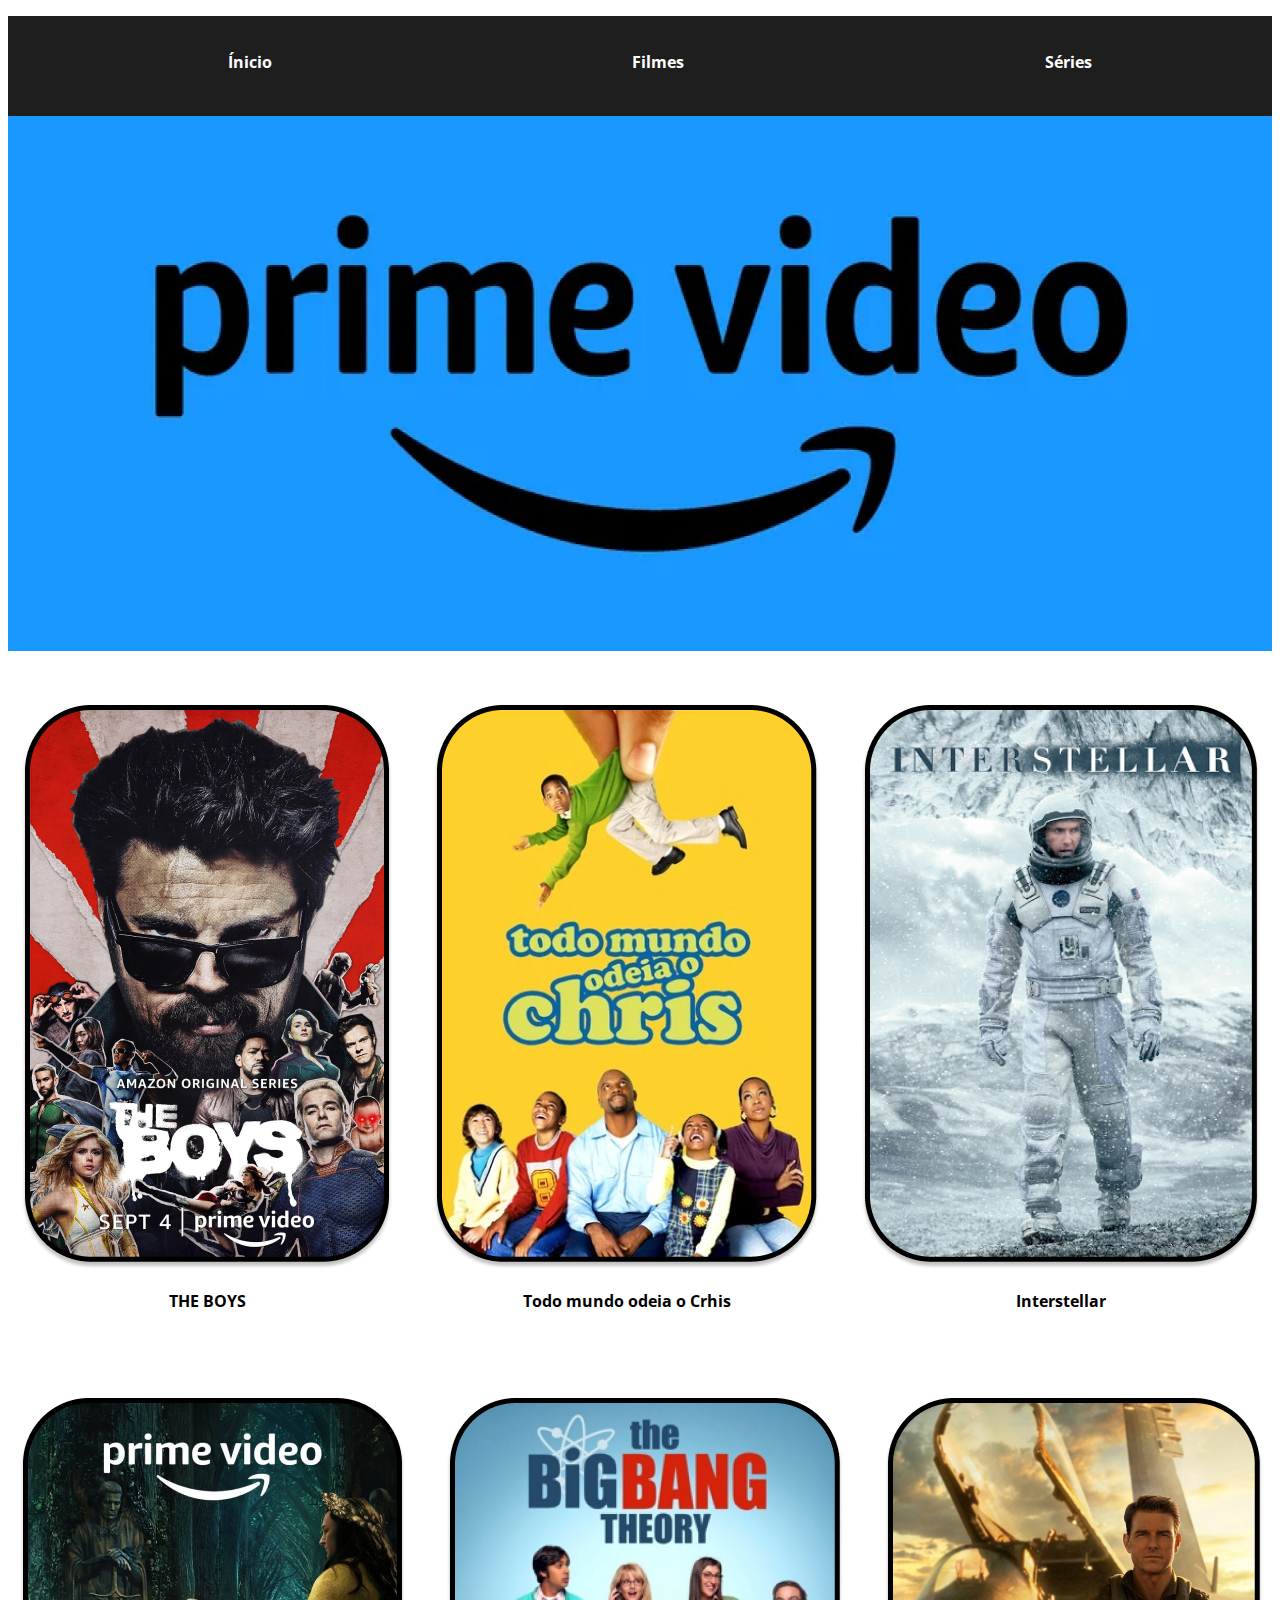
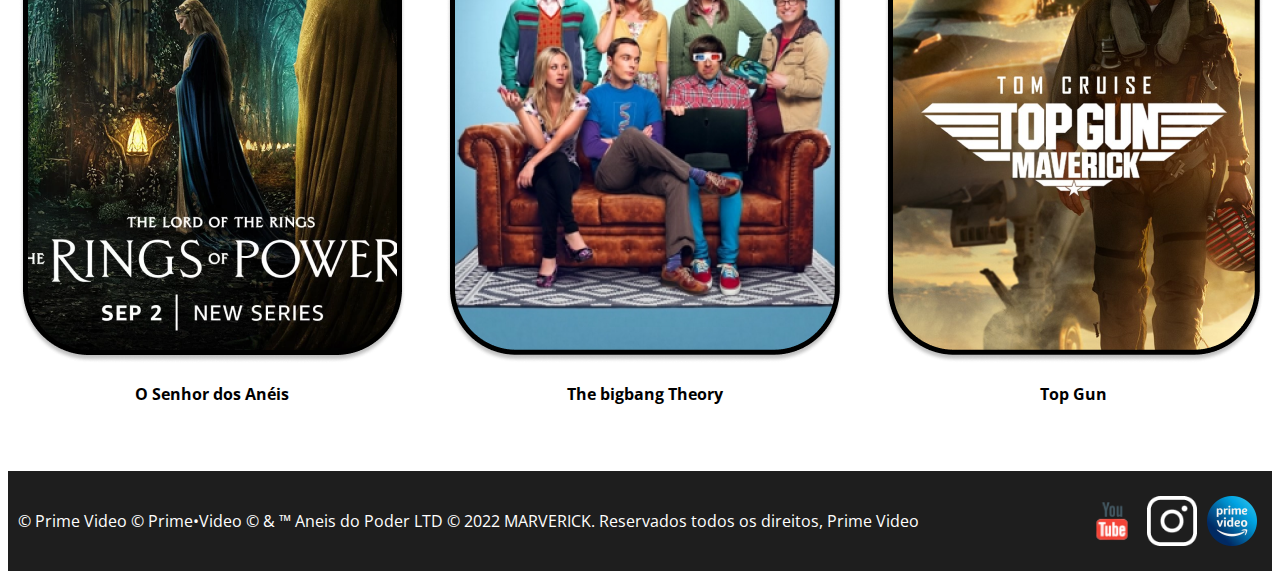
==== PrimeVideoDesafio/index.html @ e17642bd "1 desafio do curso da Vai na web" ====
<!DOCTYPE html>
<html lang="pt-br">
<head>
    <meta charset="UTF-8">
    <meta name="viewport" content="width=device-width, initial-scale=1.0">
    <title>Prime Video</title>
    <link rel="stylesheet" href="css/index.css">
    <link rel="preconnect" href="https://fonts.googleapis.com">
    <link rel="preconnect" href="https://fonts.gstatic.com" crossorigin>
    <link href="https://fonts.googleapis.com/css2?family=Open+Sans:wght@300;500;600&family=Poppins:wght@100;300;500&family=Roboto:wght@100;300;500;700&display=swap" rel="stylesheet">
</head>

<body>
    <nav>
            <ul id="menu">
                <li><a>Ínicio</a></li>
                <li><a>Filmes</a></li>
                <li><a>Séries</a></li>
            </ul>
        </nav>

    <header>
        <img src="img/image 1.png" alt=""> 
    </header>

    <main>
        <section id="filmes_cards">
            <figure id="navegacao">
                <img src="img/image 10.png" alt="">
            </figure>
        
            <div id="card">
                <img src="img/image 2.png" alt="">
                <p>THE BOYS</p>
            </div>
            <div id="card">
                <img src="img/image 6.png" alt="">
                <p>Todo mundo odeia o Crhis</p>
            </div>
            <div id="card">
                <img src="img/image 4.png" alt="">
                <p>Interstellar</p>
            </div>
            <figure id="navegacao">
                <img src="img/image 9.png" alt="">
            </figure>
        </section>

        <section id="filmes_cards">
            <figure id="navegacao">
                <img src="img/image 11.png" alt="">
            </figure>
            <div id="card">
                <img src="img/image 5.png" alt="">
                <p>O Senhor dos Anéis</p>
            </div>
            <div id="card">
                <img src="img/image 7.png" alt="">
                <p>The bigbang Theory</p>
            </div>
            <div id="card">
                <img src="img/image 3.png" alt="">
                <p>Top Gun</p>
           </div>
            <figure id="navegacao">
                <img src="img/image 12.png" alt="">
            </figure>
        </section>

    </main>

    <footer>
        <div id="social">
            <p>© Prime Video © Prime•Video © & ™ Aneis do Poder LTD © 2022 MARVERICK. Reservados todos os direitos, Prime
                Video</p>
        </div>
    
        <div id="social">
            <a href="https://www.youtube.com/@PrimeVideoBR"> <img src="img/youtube--v1 1.png" alt=""></a>
            <a href="https://www.instagram.com/primevideobr/"> <img src="img/Vector.png" alt=""></a>
            <a href="https://www.primevideo.com/offers/nonprimehomepage/ref=dv_web_force_root?_encoding=UTF8&language=pt_BR"> <img src="img/image 8.png" alt=""></a>
                
        </div>
    </footer>
    
</body>
</html>
---- PrimeVideoDesafio/css/index.css ----
@import url(https://fonts.googleapis.com/css2?family=Open+Sans);

nav{ 
    background-color: #1E1E1E;
    width: 100%;
    height: 100px;  
}

#menu{
    display: flex;
    justify-content: space-around; 
    align-items: center;  
    padding-top: 35px;
    
} 


#menu li{ 
    display: inline-block;
    text-decoration: none;
    color: white;
    font-family: 'Open Sans', sans-serif;
    font-weight: bold;
    
    
}

#menu li:hover{  
    transform: translateY(-7px)
}

header img{
    width: 100%;
    height: 535px;
    top: 197px;
    left: 2px;
    padding-bottom: 30px;
}



section{
    display: flex;
    flex-direction: row;
    width: 100%;
    justify-content: center;
    padding-bottom: 30px;
}

#card{
    padding: 20px 20px 20px 20px;
}

#card img:hover{
    transform: translateY(-7px)
}

#filmes_cards p{
    font-family: 'Open Sans', sans-serif;
    font-weight: bold;
    text-align: center;
}


#navegacao{
    display: flex;
    justify-content: center;
    align-items: center;    
} 

#navegacao img:hover{
    transform: translateY(-5px)
}


footer{
    background-color: #1E1E1E;
    width: 100%;
    height: 100px;
    display: flex;
    justify-content: space-between;
    align-items: center; 
    
}

#social{
    display: flex;
    flex-direction: row;
    font-family: 'Open Sans', sans-serif;
    padding-left: 10px;
    padding-right: 10px;
}

#social p{
    color: white;
    text-align: center;
    vertical-align: middle;
}

#social a img{
    width: 50px;
    height: 50px;
    object-fit: contain;
    float: right;
    padding: 5px;
}
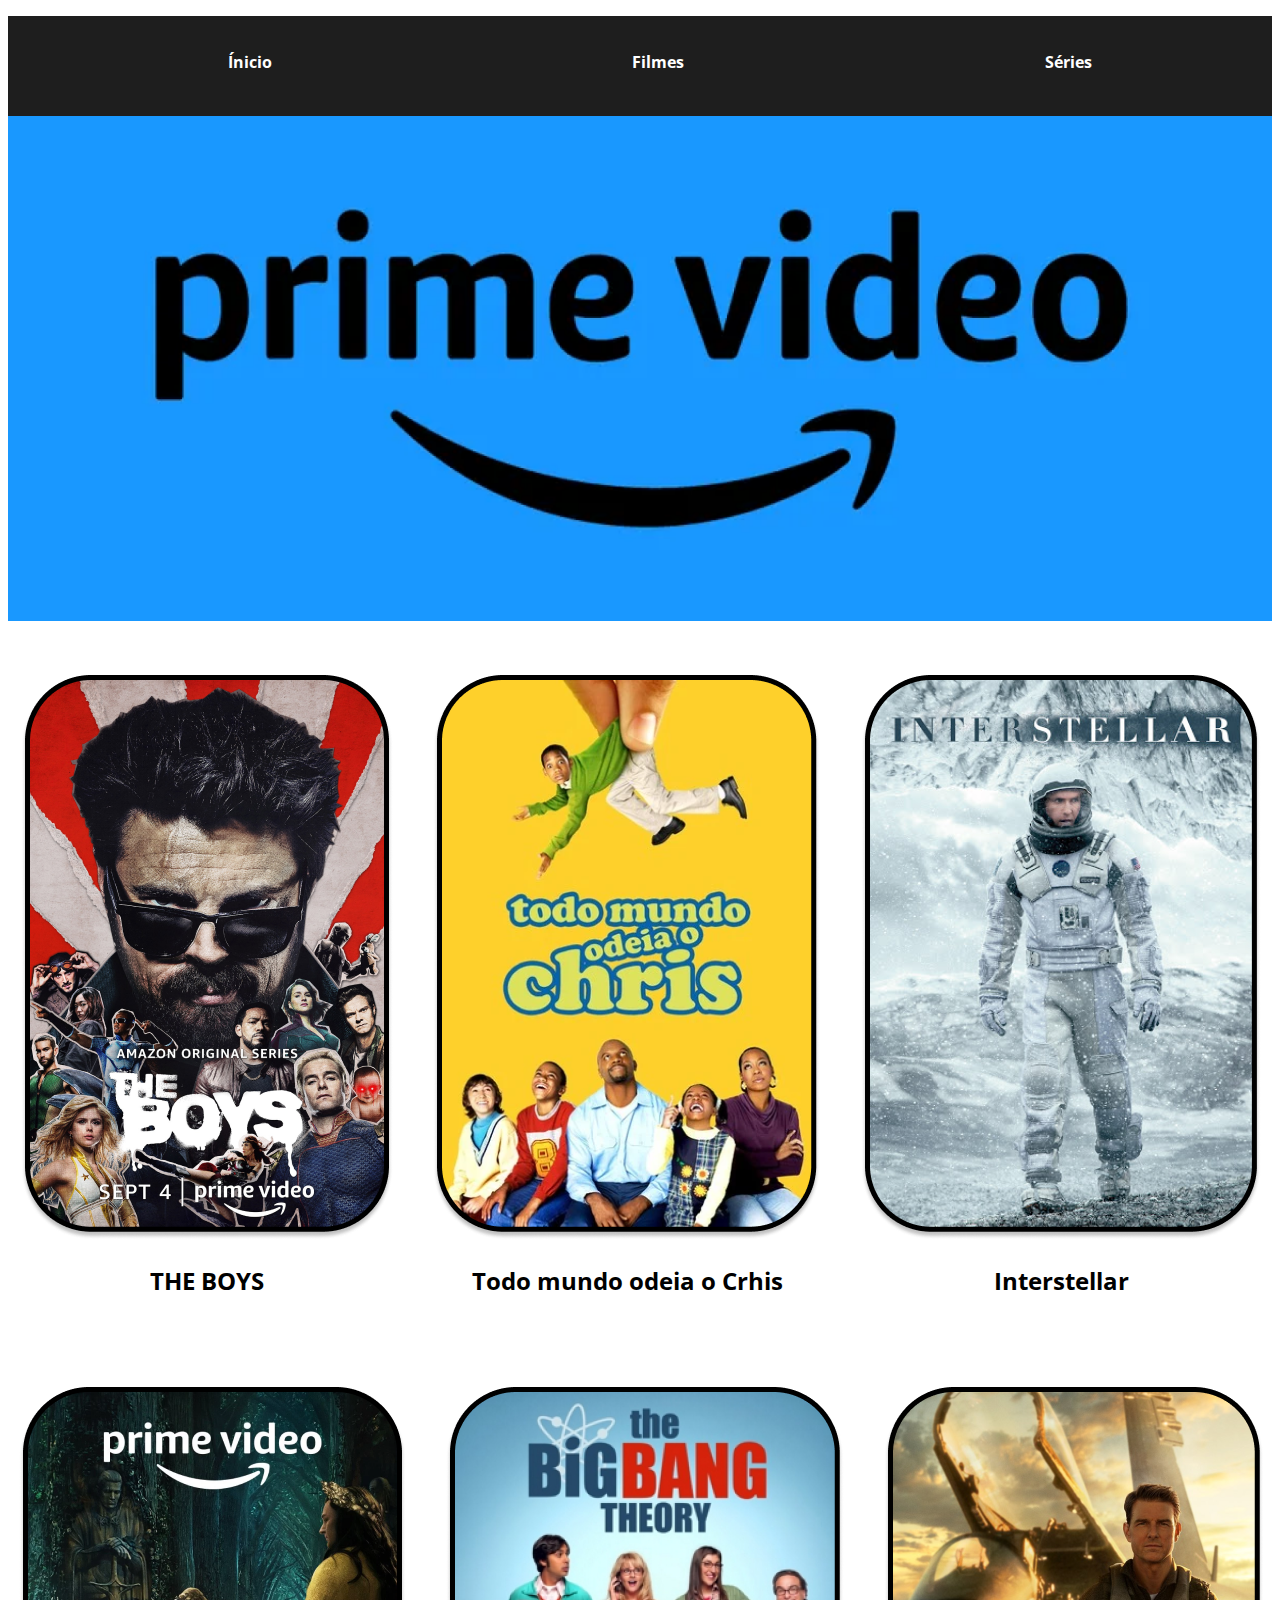
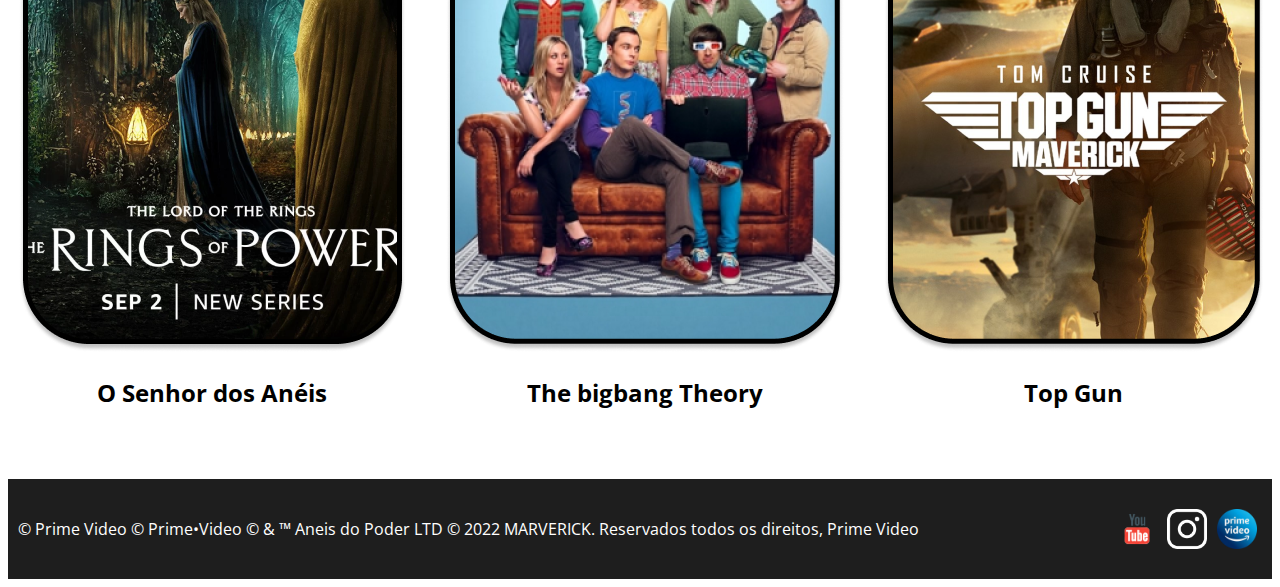
==== commit 8ca60cd2: "correções sugeridas pelo instrutor aplicadas" ====
--- a/PrimeVideoDesafio/index.html
+++ b/PrimeVideoDesafio/index.html
@@ -11,59 +11,59 @@
 </head>
 
 <body>
-    <nav>
+
+    <header>
+        <nav>
             <ul id="menu">
                 <li><a>Ínicio</a></li>
                 <li><a>Filmes</a></li>
                 <li><a>Séries</a></li>
             </ul>
         </nav>
-
-    <header>
         <img src="img/image 1.png" alt=""> 
     </header>
 
     <main>
         <section id="filmes_cards">
             <figure id="navegacao">
-                <img src="img/image 10.png" alt="">
+                <img src="img/image 10.png" alt="navegacao1">
             </figure>
         
             <div id="card">
-                <img src="img/image 2.png" alt="">
-                <p>THE BOYS</p>
+                <img src="img/image 2.png" alt="The boys">
+                <h2>THE BOYS</h2>
             </div>
             <div id="card">
-                <img src="img/image 6.png" alt="">
-                <p>Todo mundo odeia o Crhis</p>
+                <img src="img/image 6.png" alt="Todo mundo odeia o Crhis">
+                <h2>Todo mundo odeia o Crhis</h2>
             </div>
             <div id="card">
-                <img src="img/image 4.png" alt="">
-                <p>Interstellar</p>
+                <img src="img/image 4.png" alt="Interstellar">
+                <h2>Interstellar</h2>
             </div>
             <figure id="navegacao">
-                <img src="img/image 9.png" alt="">
+                <img src="img/image 9.png" alt="navegacao2">
             </figure>
         </section>
 
         <section id="filmes_cards">
             <figure id="navegacao">
-                <img src="img/image 11.png" alt="">
+                <img src="img/image 11.png" alt="navegacao3">
             </figure>
             <div id="card">
-                <img src="img/image 5.png" alt="">
-                <p>O Senhor dos Anéis</p>
+                <img src="img/image 5.png" alt="O Senhor dos Anéis">
+                <h2>O Senhor dos Anéis</h2>
             </div>
             <div id="card">
-                <img src="img/image 7.png" alt="">
-                <p>The bigbang Theory</p>
+                <img src="img/image 7.png" alt="The bigbang Theory">
+                <h2>The bigbang Theory</h2>
             </div>
             <div id="card">
-                <img src="img/image 3.png" alt="">
-                <p>Top Gun</p>
+                <img src="img/image 3.png" alt="Top Gun">
+                <h2>Top Gun</h2>
            </div>
             <figure id="navegacao">
-                <img src="img/image 12.png" alt="">
+                <img src="img/image 12.png" alt="navegacao4">
             </figure>
         </section>
 
--- a/PrimeVideoDesafio/css/index.css
+++ b/PrimeVideoDesafio/css/index.css
@@ -1,4 +1,8 @@
 @import url(https://fonts.googleapis.com/css2?family=Open+Sans);
+
+* {
+    box-sizing: border-box;
+}
 
 nav{ 
     background-color: #1E1E1E;
@@ -55,7 +59,7 @@
     transform: translateY(-7px)
 }
 
-#filmes_cards p{
+#filmes_cards h2{
     font-family: 'Open Sans', sans-serif;
     font-weight: bold;
     text-align: center;
